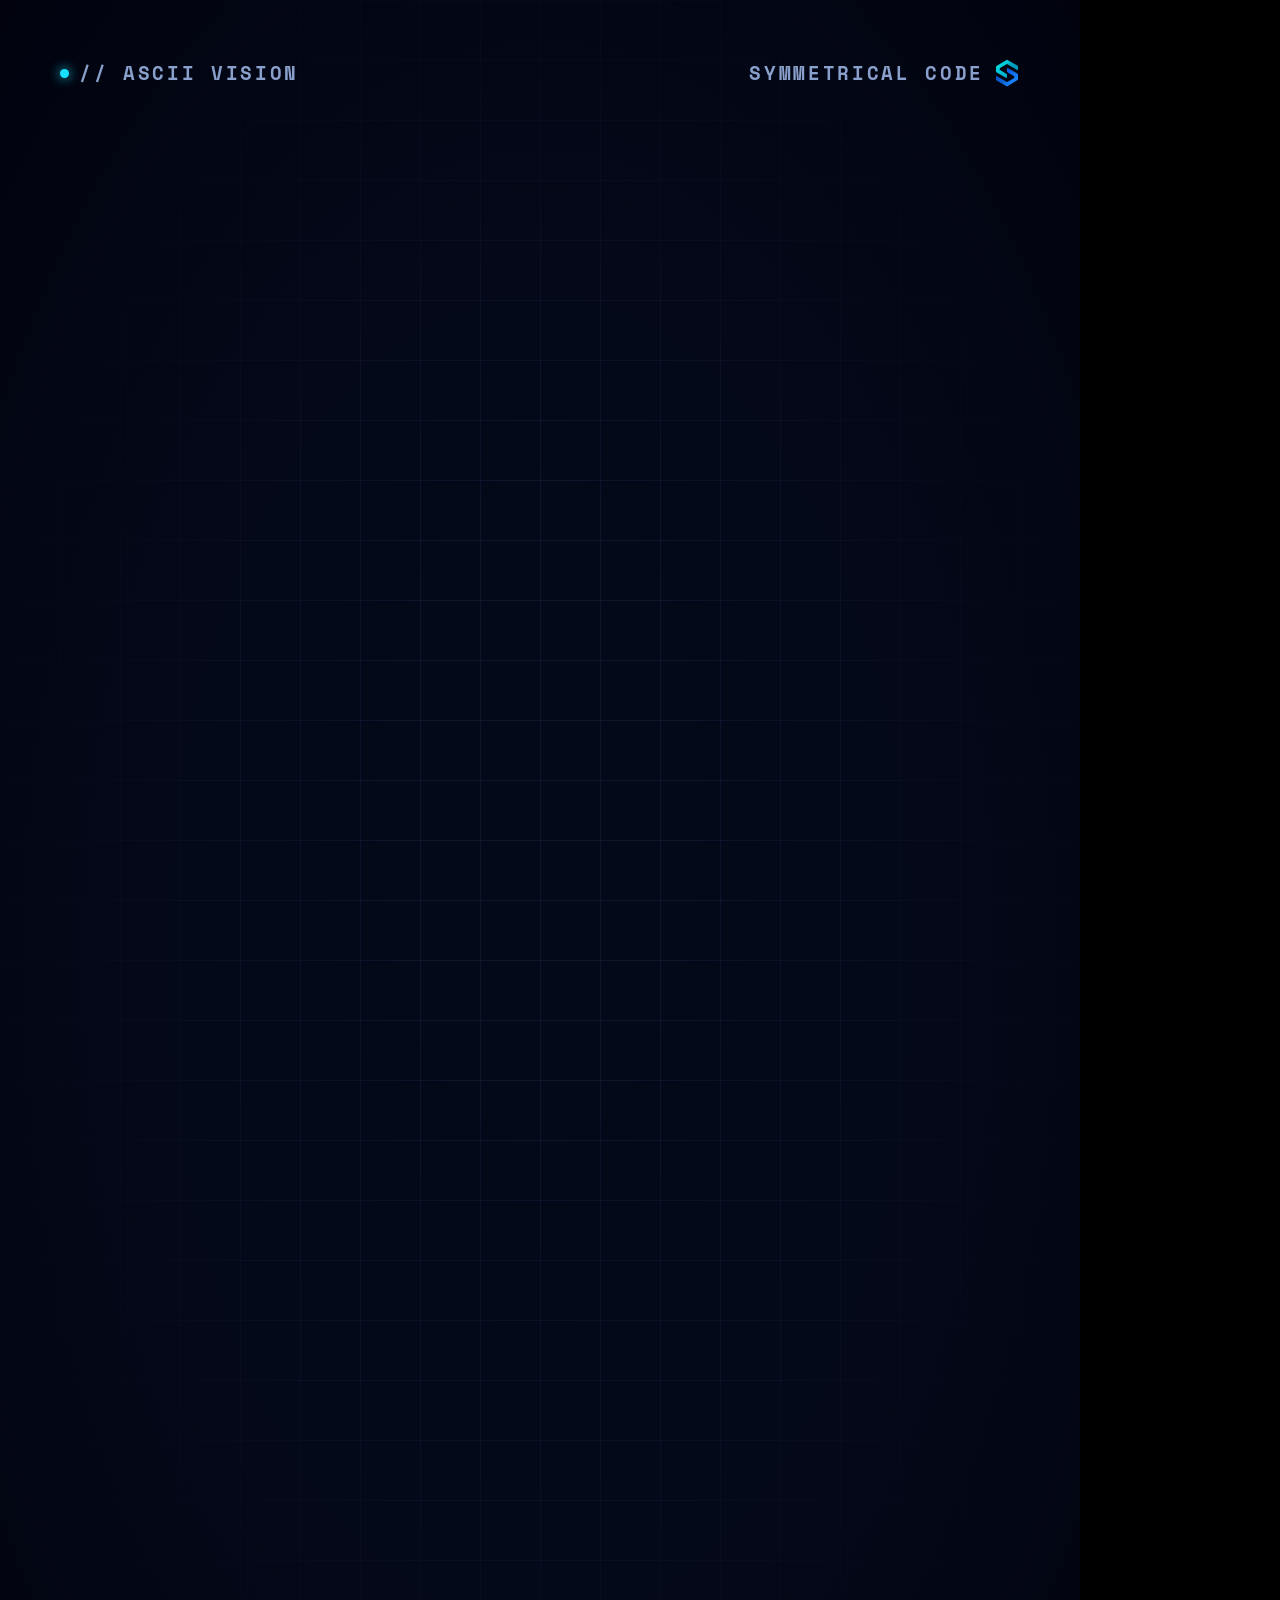
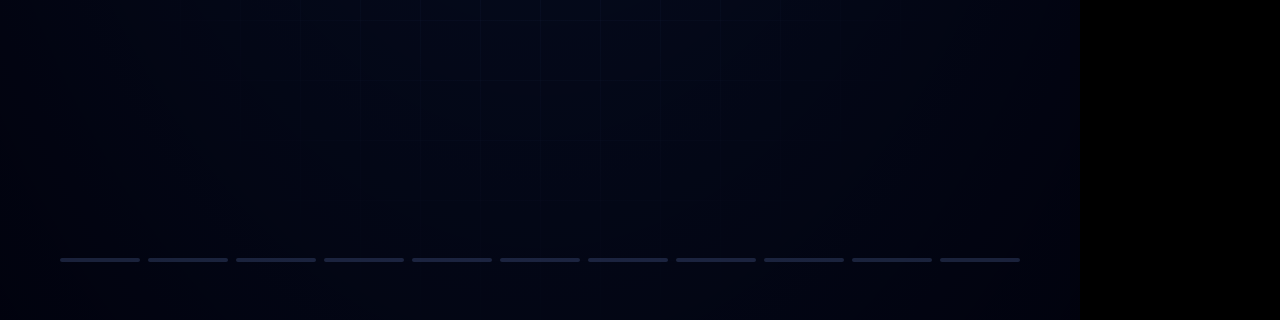
==== promo/index.html @ 2fc1ab17 "feat(promo): add 40 s vertical promo video and its reproducible source 9:16 ad (1080x1920, 30 fps, H" ====
<!doctype html>
<html lang="es"><head><meta charset="utf-8">
<title>ASCII Vision — Promo</title>
<link rel="stylesheet" href="assets/fonts/fonts.css">
<style>
@font-face{font-family:'JB';src:url(../src/ascii_vision/assets/fonts/JetBrainsMono-Regular.ttf)}
@font-face{font-family:'DJV';src:url(../src/ascii_vision/assets/fonts/DejaVuSans.ttf)}
:root{--bg:#04091a;--cy:#19e0ff;--gr:#35e07a;--bl:#1f5cff;--tx:#eaf2ff;--mut:#7d8db3;--line:rgba(120,160,255,.14)}
*{box-sizing:border-box;margin:0;padding:0}
html,body{width:1080px;height:1920px;background:#000;overflow:hidden}
#stage{position:relative;width:1080px;height:1920px;overflow:hidden;background:var(--bg);color:var(--tx);font-family:'Inter',sans-serif}
#glow{position:absolute;inset:0}
#grid{position:absolute;inset:0;background-image:linear-gradient(var(--line) 1px,transparent 1px),linear-gradient(90deg,var(--line) 1px,transparent 1px);background-size:60px 60px;opacity:.55;-webkit-mask-image:radial-gradient(ellipse at 50% 42%,#000 20%,transparent 75%)}
#rain{position:absolute;inset:0}
#vig{position:absolute;inset:0;background:radial-gradient(ellipse at 50% 50%,transparent 45%,rgba(0,0,10,.75) 100%)}
.mono{font-family:'Space Mono',monospace}
#top{position:absolute;left:60px;right:60px;top:58px;display:flex;justify-content:space-between;align-items:center;font:700 19px 'Space Mono';letter-spacing:.14em;color:#8aa0cc;text-transform:uppercase}
#top .l{display:flex;gap:10px;align-items:center}#top .dot{width:9px;height:9px;border-radius:50%;background:var(--cy);box-shadow:0 0 12px var(--cy)}
#top .r{display:flex;gap:10px;align-items:center}
.scene{position:absolute;inset:0;opacity:0;will-change:opacity}
h1.hl{position:absolute;left:0;right:0;top:190px;text-align:center;font:800 84px/1.08 'Syne';letter-spacing:-.02em;white-space:nowrap}
h1.hl .w{display:inline-block;will-change:transform,opacity,filter}
h1.hl em{font-style:normal;color:var(--cy)} h1.hl em.g{color:var(--gr)} h1.hl em.b{color:#5b8dff}
.kicker{position:absolute;left:0;right:0;top:128px;text-align:center;font:700 19px 'Space Mono';letter-spacing:.2em;color:var(--cy);text-transform:uppercase}
.card{position:absolute;border-radius:26px;background:#0a1226;border:1px solid rgba(140,180,255,.16);box-shadow:0 40px 120px rgba(0,0,0,.55),0 0 80px rgba(25,224,255,.07);overflow:hidden}
.chip{position:absolute;padding:14px 26px;border-radius:999px;font:700 22px 'Space Mono';letter-spacing:.06em;background:rgba(20,40,90,.55);border:1px solid rgba(140,180,255,.25);color:#b9c8ee;white-space:nowrap;will-change:transform,opacity}
.chip.on{background:rgba(25,224,255,.16);border-color:var(--cy);color:#fff;box-shadow:0 0 30px rgba(25,224,255,.35)}
.btn{display:inline-block;padding:14px 22px;border-radius:8px;background:#0e639c;color:#fff;font:700 22px 'Inter';margin-right:12px}
canvas{display:block}
#prog{position:absolute;left:60px;right:60px;bottom:58px;display:flex;gap:8px}
#prog i{flex:1;height:4px;border-radius:2px;background:rgba(140,170,255,.18);overflow:hidden;display:block}
#prog b{display:block;height:100%;width:0;background:var(--cy)}
/* app mock */
.win{background:#1e1e1e;color:#d4d4d4;font-family:'Inter',sans-serif}
.win .bar{height:56px;background:#2a2a2c;display:flex;align-items:center;padding:0 22px;gap:10px;font:600 20px 'Inter';color:#9a9a9a}
.win .bar i{width:15px;height:15px;border-radius:50%;display:block}
.drop{border:3px dashed #3c3c3c;border-radius:10px;background:#1e1e1e;color:#858585;font:500 24px/1.4 'Inter';text-align:center}
</style></head>
<body>
<div id="stage">
  <canvas id="glow" width="270" height="480"></canvas>
  <div id="grid"></div>
  <canvas id="rain" width="1080" height="1920"></canvas>
  <div id="vig"></div>

  <div id="top"><div class="l"><span class="dot"></span><span>// ASCII VISION</span></div>
    <div class="r"><span>SYMMETRICAL CODE</span>
      <svg width="26" height="30" viewBox="0 0 280 322"><use href="#logo"/></svg></div></div>

  <!-- S0 hook -->
  <section class="scene" id="s0">
    <h1 class="hl" data-t="Tus imágenes,<br>en {arte ASCII.}"></h1>
    <div class="card" id="s0card" style="left:90px;top:640px;width:900px;height:675px"><canvas id="s0cv" width="900" height="675"></canvas></div>
    <div class="chip" id="s0c1" style="left:90px;top:1380px">foto.jpg</div>
    <div class="chip on" id="s0c2" style="left:300px;top:1380px">→ arte ASCII</div>
    <div class="chip" id="s0c3" style="left:566px;top:1380px">TXT · HTML · SVG · PNG</div>
  </section>

  <!-- S1 drag, drop, compare -->
  <section class="scene" id="s1">
    <h1 class="hl" data-t="Arrastra.<br>Suelta.<br>{Compara.}"></h1>
    <div class="card win" id="s1win" style="left:60px;top:520px;width:960px;height:1020px">
      <div class="bar"><i style="background:#ff5f57"></i><i style="background:#febc2e"></i><i style="background:#28c840"></i><span style="margin-left:14px">ASCII Vision</span></div>
      <div class="drop" id="s1drop" style="position:absolute;left:30px;top:86px;width:900px;height:120px;padding-top:26px">Drag &amp; Drop Image Here<br>or Click to Browse</div>
      <div id="s1prev" style="position:absolute;left:30px;top:226px;width:900px;height:675px;border-radius:8px;overflow:hidden;background:#151515"><canvas id="s1cv" width="900" height="675"></canvas>
        <div id="s1h" style="position:absolute;top:0;bottom:0;width:3px;background:#007acc"><span style="position:absolute;left:-12px;top:50%;margin-top:-14px;width:27px;height:27px;border-radius:50%;background:#007acc;box-shadow:0 0 18px #007acc"></span></div></div>
      <div id="s1tb" style="position:absolute;left:30px;top:930px;width:900px"><span class="btn">Save TXT</span><span class="btn">Save HTML</span><span class="btn">Save SVG</span><span class="btn">Save PNG</span></div>
    </div>
    <div id="s1file" class="chip on" style="left:700px;top:300px;font-size:26px">🖼 paisaje.jpg</div>
  </section>

  <!-- S2 presets -->
  <section class="scene" id="s2">
    <h1 class="hl" data-t="Elige tu<br>{calidad.}"></h1>
    <div id="s2tiles"></div>
  </section>

  <!-- S3 charsets -->
  <section class="scene" id="s3">
    <h1 class="hl" data-t="Tu juego de<br>{caracteres.}"></h1>
    <div class="card" style="left:60px;top:520px;width:960px;height:720px"><canvas id="s3cv" width="960" height="720"></canvas></div>
    <div id="s3chips"></div>
  </section>

  <!-- S4 color -->
  <section class="scene" id="s4">
    <h1 class="hl" data-t="Color real,<br>{24 bits.}"></h1>
    <div class="card" id="s4card" style="left:60px;top:520px;width:960px;height:720px"><canvas id="s4cv" width="960" height="720"></canvas></div>
    <div id="s4chips"></div>
  </section>

  <!-- S5 exports -->
  <section class="scene" id="s5">
    <h1 class="hl" data-t="Exporta como<br>{quieras.}"></h1>
    <div id="s5list"></div>
  </section>

  <!-- S6 video -->
  <section class="scene" id="s6">
    <h1 class="hl" data-t="Video, con<br>{audio.}"></h1>
    <div class="card" style="left:90px;top:520px;width:900px;height:760px;background:#02050f"><canvas id="s6cv" width="900" height="760"></canvas>
      <div style="position:absolute;left:24px;top:22px;padding:8px 16px;border-radius:8px;background:rgba(25,224,255,.16);border:1px solid var(--cy);font:700 18px 'Space Mono';color:#fff">ASCII · H.264</div>
      <div id="s6pip" style="position:absolute;right:22px;bottom:22px;width:210px;height:210px;border-radius:14px;border:2px solid rgba(255,255,255,.35);background:#000 url(assets/donut_strip.jpg) 0 0/2100px 210px;box-shadow:0 10px 40px #000"><span style="position:absolute;left:8px;top:6px;font:700 14px 'Space Mono';color:#fff">ORIGINAL</span></div>
    </div>
    <div class="card" style="left:90px;top:1310px;width:900px;height:150px"><canvas id="s6wave" width="900" height="150"></canvas>
      <div id="s6time" style="position:absolute;right:20px;top:10px;font:700 18px 'Space Mono';color:#9fb4e8">00:00 / 00:30</div></div>
    <div id="s6chips"></div>
  </section>

  <!-- S7 webcam -->
  <section class="scene" id="s7">
    <h1 class="hl" data-t="Webcam en<br>{vivo.}"></h1>
    <div class="card" style="left:90px;top:520px;width:900px;height:675px;background:#02050f"><canvas id="s7cv" width="900" height="675"></canvas>
      <div style="position:absolute;left:24px;top:22px;display:flex;gap:12px;align-items:center;font:700 20px 'Space Mono';color:#fff"><span id="s7rec" style="width:16px;height:16px;border-radius:50%;background:#ff4d4d;display:block"></span>LIVE</div>
      <div id="s7fps" style="position:absolute;right:24px;top:18px;font:700 34px 'Space Mono';color:var(--gr)">30 FPS</div></div>
    <div class="card" style="left:90px;top:1225px;width:900px;height:170px;padding:26px 34px">
      <div style="display:flex;justify-content:space-between;font:700 22px 'Space Mono';color:#b9c8ee"><span>CALIDAD ADAPTATIVA</span><span id="s7cols">56 cols · MSE</span></div>
      <div style="margin-top:22px;height:22px;border-radius:11px;background:rgba(140,170,255,.15);overflow:hidden"><div id="s7bar" style="height:100%;width:100%;border-radius:11px;background:linear-gradient(90deg,var(--bl),var(--cy))"></div></div>
      <div style="margin-top:14px;font:500 20px 'Inter';color:var(--mut)">Ajusta columnas y métrica para sostener los FPS objetivo.</div></div>
  </section>

  <!-- S8 terminal -->
  <section class="scene" id="s8">
    <h1 class="hl" data-t="En tu<br>{terminal.}"></h1>
    <div class="card" id="s8term" style="left:60px;top:520px;width:960px;height:900px;background:#070d1d">
      <div class="win" style="background:#0d1730"><div class="bar" style="background:#0d1730"><i style="background:#ff5f57"></i><i style="background:#febc2e"></i><i style="background:#28c840"></i><span class="mono" style="margin-left:14px;font-size:18px">ascii-vision — zsh</span></div></div>
      <pre id="s8pre" style="padding:30px 36px;font:500 24px/1.62 'JB','DJV',monospace;color:#d6e2ff;white-space:pre-wrap"></pre>
      <canvas id="s8cv" width="693" height="520" style="position:absolute;left:133px;top:350px;border-radius:14px;background:#05070f;border:1px solid rgba(140,180,255,.18)"></canvas>
      <div id="s8lab" style="position:absolute;left:133px;top:350px;margin:12px;padding:6px 14px;border-radius:8px;background:rgba(0,0,0,.6);font:700 16px 'Space Mono';color:#9fb4e8">arte.png</div></div>
  </section>

  <!-- S9 installer -->
  <section class="scene" id="s9">
    <h1 class="hl" data-t="Instálalo en<br>{un clic.}"></h1>
    <div class="card" id="s9dlg" style="left:110px;top:560px;width:860px;height:560px;background:#f3f5f9;border-radius:14px">
      <div style="height:54px;background:#fff;border-bottom:1px solid #d9dde6;display:flex;align-items:center;padding:0 20px;font:600 20px 'Inter';color:#1a2233;gap:12px"><span style="width:22px;height:22px;border-radius:5px;background:linear-gradient(135deg,#19e0ff,#1f5cff);display:block"></span>Instalación de ASCII Vision</div>
      <div style="padding:44px 52px;color:#1a2233">
        <div style="font:700 34px 'Inter'" id="s9t">Instalando…</div>
        <div style="margin-top:12px;font:500 22px 'Inter';color:#55607a" id="s9s">Copiando archivos…</div>
        <div style="margin-top:46px;height:34px;border-radius:7px;background:#dfe4ef;overflow:hidden;border:1px solid #c9d0df"><div id="s9bar" style="height:100%;width:0;background:linear-gradient(90deg,#1f5cff,#19e0ff)"></div></div>
        <div style="margin-top:12px;font:600 20px 'Space Mono';color:#55607a" id="s9p">0 %</div>
        <div style="position:absolute;right:44px;bottom:36px"><span class="btn" id="s9btn" style="background:#1f5cff;font-size:24px;padding:16px 38px;opacity:.35">Finalizar</span></div></div></div>
    <div id="s9ico" style="position:absolute;left:440px;top:1170px;width:200px;text-align:center;font:600 22px 'Inter';color:#dfe8ff">
      <div style="width:150px;height:150px;margin:0 auto 12px;border-radius:30px;background:#0a1226;border:2px solid rgba(25,224,255,.5);box-shadow:0 0 50px rgba(25,224,255,.45);display:flex;align-items:center;justify-content:center;font:800 56px 'JB';color:var(--cy)">▒@░</div>ASCII Vision</div>
    <div id="s9chips"></div>
  </section>

  <!-- S10 end -->
  <section class="scene" id="s10">
    <div id="endglow" style="position:absolute;left:140px;top:420px;width:800px;height:800px;border-radius:50%;background:radial-gradient(circle,rgba(31,92,255,.55),rgba(31,92,255,.12) 45%,transparent 70%)"></div>
    <svg id="endlogo" style="position:absolute;left:390px;top:560px" width="300" height="344" viewBox="0 0 280 322"><use href="#logo"/></svg>
    <div id="endby" class="mono" style="position:absolute;left:0;right:0;top:980px;text-align:center;font:700 22px 'Space Mono';letter-spacing:.34em;color:#8aa0cc">DESARROLLADO POR</div>
    <div id="endname" style="position:absolute;left:0;right:0;top:1030px;text-align:center;font:800 60px 'Syne';letter-spacing:-.02em;white-space:nowrap">Symmetrical<span style="color:var(--bl)">Code</span></div>
    <div id="endtag" style="position:absolute;left:0;right:0;top:1150px;text-align:center;font:500 30px 'Inter';color:#b3c0de">Software empresarial a la medida</div>
  </section>

  <div id="prog"></div>
</div>

<svg width="0" height="0" style="position:absolute">
  <defs>
    <linearGradient id="gc" gradientUnits="userSpaceOnUse" x1="60" y1="20" x2="250" y2="210"><stop offset="0" stop-color="#00e0e0"/><stop offset="1" stop-color="#0090c2"/></linearGradient>
    <linearGradient id="gb" gradientUnits="userSpaceOnUse" x1="60" y1="20" x2="250" y2="210"><stop offset="0" stop-color="#1a8bff"/><stop offset="1" stop-color="#0047d8"/></linearGradient>
    <g id="piece"><path d="M140 17L251 81Q259 86 259 95L259 123Q259 134 249 128L140 64L70 104Q62 109 62 117L62 127L132 168Q140 173 140 182L140 207Q140 219 129 213L34 158Q21 151 21 140L21 100Q21 89 31 83Z"/>
      <path d="M140 64L178 41L251 81Q259 86 259 95L259 123Q259 134 249 128Z" fill="#00405f" fill-opacity=".16"/></g>
    <g id="logo"><use href="#piece" fill="url(#gc)"/><use href="#piece" fill="url(#gb)" transform="rotate(180 140 161.5)"/></g>
  </defs>
</svg>
<script src="assets/data.js"></script>
<script src="scenes.js"></script>
</body></html>
---- promo/assets/fonts/fonts.css ----
@font-face {
  font-family: 'Syne';
  font-style: normal;
  font-weight: 700;
  font-display: swap;
  src: url(fb3f9d7ee5.woff2) format('woff2');
  unicode-range: U+0100-02BA, U+02BD-02C5, U+02C7-02CC, U+02CE-02D7, U+02DD-02FF, U+0304, U+0308, U+0329, U+1D00-1DBF, U+1E00-1E9F, U+1EF2-1EFF, U+2020, U+20A0-20AB, U+20AD-20C0, U+2113, U+2C60-2C7F, U+A720-A7FF;
}
@font-face {
  font-family: 'Syne';
  font-style: normal;
  font-weight: 700;
  font-display: swap;
  src: url(1a8bc9270d.woff2) format('woff2');
  unicode-range: U+0000-00FF, U+0131, U+0152-0153, U+02BB-02BC, U+02C6, U+02DA, U+02DC, U+0304, U+0308, U+0329, U+2000-206F, U+20AC, U+2122, U+2191, U+2193, U+2212, U+2215, U+FEFF, U+FFFD;
}
@font-face {
  font-family: 'Syne';
  font-style: normal;
  font-weight: 800;
  font-display: swap;
  src: url(fb3f9d7ee5.woff2) format('woff2');
  unicode-range: U+0100-02BA, U+02BD-02C5, U+02C7-02CC, U+02CE-02D7, U+02DD-02FF, U+0304, U+0308, U+0329, U+1D00-1DBF, U+1E00-1E9F, U+1EF2-1EFF, U+2020, U+20A0-20AB, U+20AD-20C0, U+2113, U+2C60-2C7F, U+A720-A7FF;
}
@font-face {
  font-family: 'Syne';
  font-style: normal;
  font-weight: 800;
  font-display: swap;
  src: url(1a8bc9270d.woff2) format('woff2');
  unicode-range: U+0000-00FF, U+0131, U+0152-0153, U+02BB-02BC, U+02C6, U+02DA, U+02DC, U+0304, U+0308, U+0329, U+2000-206F, U+20AC, U+2122, U+2191, U+2193, U+2212, U+2215, U+FEFF, U+FFFD;
}
@font-face {
  font-family: 'Space Mono';
  font-style: normal;
  font-weight: 400;
  font-display: swap;
  src: url(3c18ea2f5e.woff2) format('woff2');
  unicode-range: U+0100-02BA, U+02BD-02C5, U+02C7-02CC, U+02CE-02D7, U+02DD-02FF, U+0304, U+0308, U+0329, U+1D00-1DBF, U+1E00-1E9F, U+1EF2-1EFF, U+2020, U+20A0-20AB, U+20AD-20C0, U+2113, U+2C60-2C7F, U+A720-A7FF;
}
@font-face {
  font-family: 'Space Mono';
  font-style: normal;
  font-weight: 400;
  font-display: swap;
  src: url(e04b1d07ab.woff2) format('woff2');
  unicode-range: U+0000-00FF, U+0131, U+0152-0153, U+02BB-02BC, U+02C6, U+02DA, U+02DC, U+0304, U+0308, U+0329, U+2000-206F, U+20AC, U+2122, U+2191, U+2193, U+2212, U+2215, U+FEFF, U+FFFD;
}
@font-face {
  font-family: 'Space Mono';
  font-style: normal;
  font-weight: 700;
  font-display: swap;
  src: url(1badecf1b0.woff2) format('woff2');
  unicode-range: U+0100-02BA, U+02BD-02C5, U+02C7-02CC, U+02CE-02D7, U+02DD-02FF, U+0304, U+0308, U+0329, U+1D00-1DBF, U+1E00-1E9F, U+1EF2-1EFF, U+2020, U+20A0-20AB, U+20AD-20C0, U+2113, U+2C60-2C7F, U+A720-A7FF;
}
@font-face {
  font-family: 'Space Mono';
  font-style: normal;
  font-weight: 700;
  font-display: swap;
  src: url(0319ea60ff.woff2) format('woff2');
  unicode-range: U+0000-00FF, U+0131, U+0152-0153, U+02BB-02BC, U+02C6, U+02DA, U+02DC, U+0304, U+0308, U+0329, U+2000-206F, U+20AC, U+2122, U+2191, U+2193, U+2212, U+2215, U+FEFF, U+FFFD;
}
@font-face {
  font-family: 'Inter';
  font-style: normal;
  font-weight: 400;
  font-display: swap;
  src: url(395290514d.woff2) format('woff2');
  unicode-range: U+0100-02BA, U+02BD-02C5, U+02C7-02CC, U+02CE-02D7, U+02DD-02FF, U+0304, U+0308, U+0329, U+1D00-1DBF, U+1E00-1E9F, U+1EF2-1EFF, U+2020, U+20A0-20AB, U+20AD-20C0, U+2113, U+2C60-2C7F, U+A720-A7FF;
}
@font-face {
  font-family: 'Inter';
  font-style: normal;
  font-weight: 400;
  font-display: swap;
  src: url(567244088c.woff2) format('woff2');
  unicode-range: U+0000-00FF, U+0131, U+0152-0153, U+02BB-02BC, U+02C6, U+02DA, U+02DC, U+0304, U+0308, U+0329, U+2000-206F, U+20AC, U+2122, U+2191, U+2193, U+2212, U+2215, U+FEFF, U+FFFD;
}
@font-face {
  font-family: 'Inter';
  font-style: normal;
  font-weight: 500;
  font-display: swap;
  src: url(395290514d.woff2) format('woff2');
  unicode-range: U+0100-02BA, U+02BD-02C5, U+02C7-02CC, U+02CE-02D7, U+02DD-02FF, U+0304, U+0308, U+0329, U+1D00-1DBF, U+1E00-1E9F, U+1EF2-1EFF, U+2020, U+20A0-20AB, U+20AD-20C0, U+2113, U+2C60-2C7F, U+A720-A7FF;
}
@font-face {
  font-family: 'Inter';
  font-style: normal;
  font-weight: 500;
  font-display: swap;
  src: url(567244088c.woff2) format('woff2');
  unicode-range: U+0000-00FF, U+0131, U+0152-0153, U+02BB-02BC, U+02C6, U+02DA, U+02DC, U+0304, U+0308, U+0329, U+2000-206F, U+20AC, U+2122, U+2191, U+2193, U+2212, U+2215, U+FEFF, U+FFFD;
}
@font-face {
  font-family: 'Inter';
  font-style: normal;
  font-weight: 600;
  font-display: swap;
  src: url(395290514d.woff2) format('woff2');
  unicode-range: U+0100-02BA, U+02BD-02C5, U+02C7-02CC, U+02CE-02D7, U+02DD-02FF, U+0304, U+0308, U+0329, U+1D00-1DBF, U+1E00-1E9F, U+1EF2-1EFF, U+2020, U+20A0-20AB, U+20AD-20C0, U+2113, U+2C60-2C7F, U+A720-A7FF;
}
@font-face {
  font-family: 'Inter';
  font-style: normal;
  font-weight: 600;
  font-display: swap;
  src: url(567244088c.woff2) format('woff2');
  unicode-range: U+0000-00FF, U+0131, U+0152-0153, U+02BB-02BC, U+02C6, U+02DA, U+02DC, U+0304, U+0308, U+0329, U+2000-206F, U+20AC, U+2122, U+2191, U+2193, U+2212, U+2215, U+FEFF, U+FFFD;
}
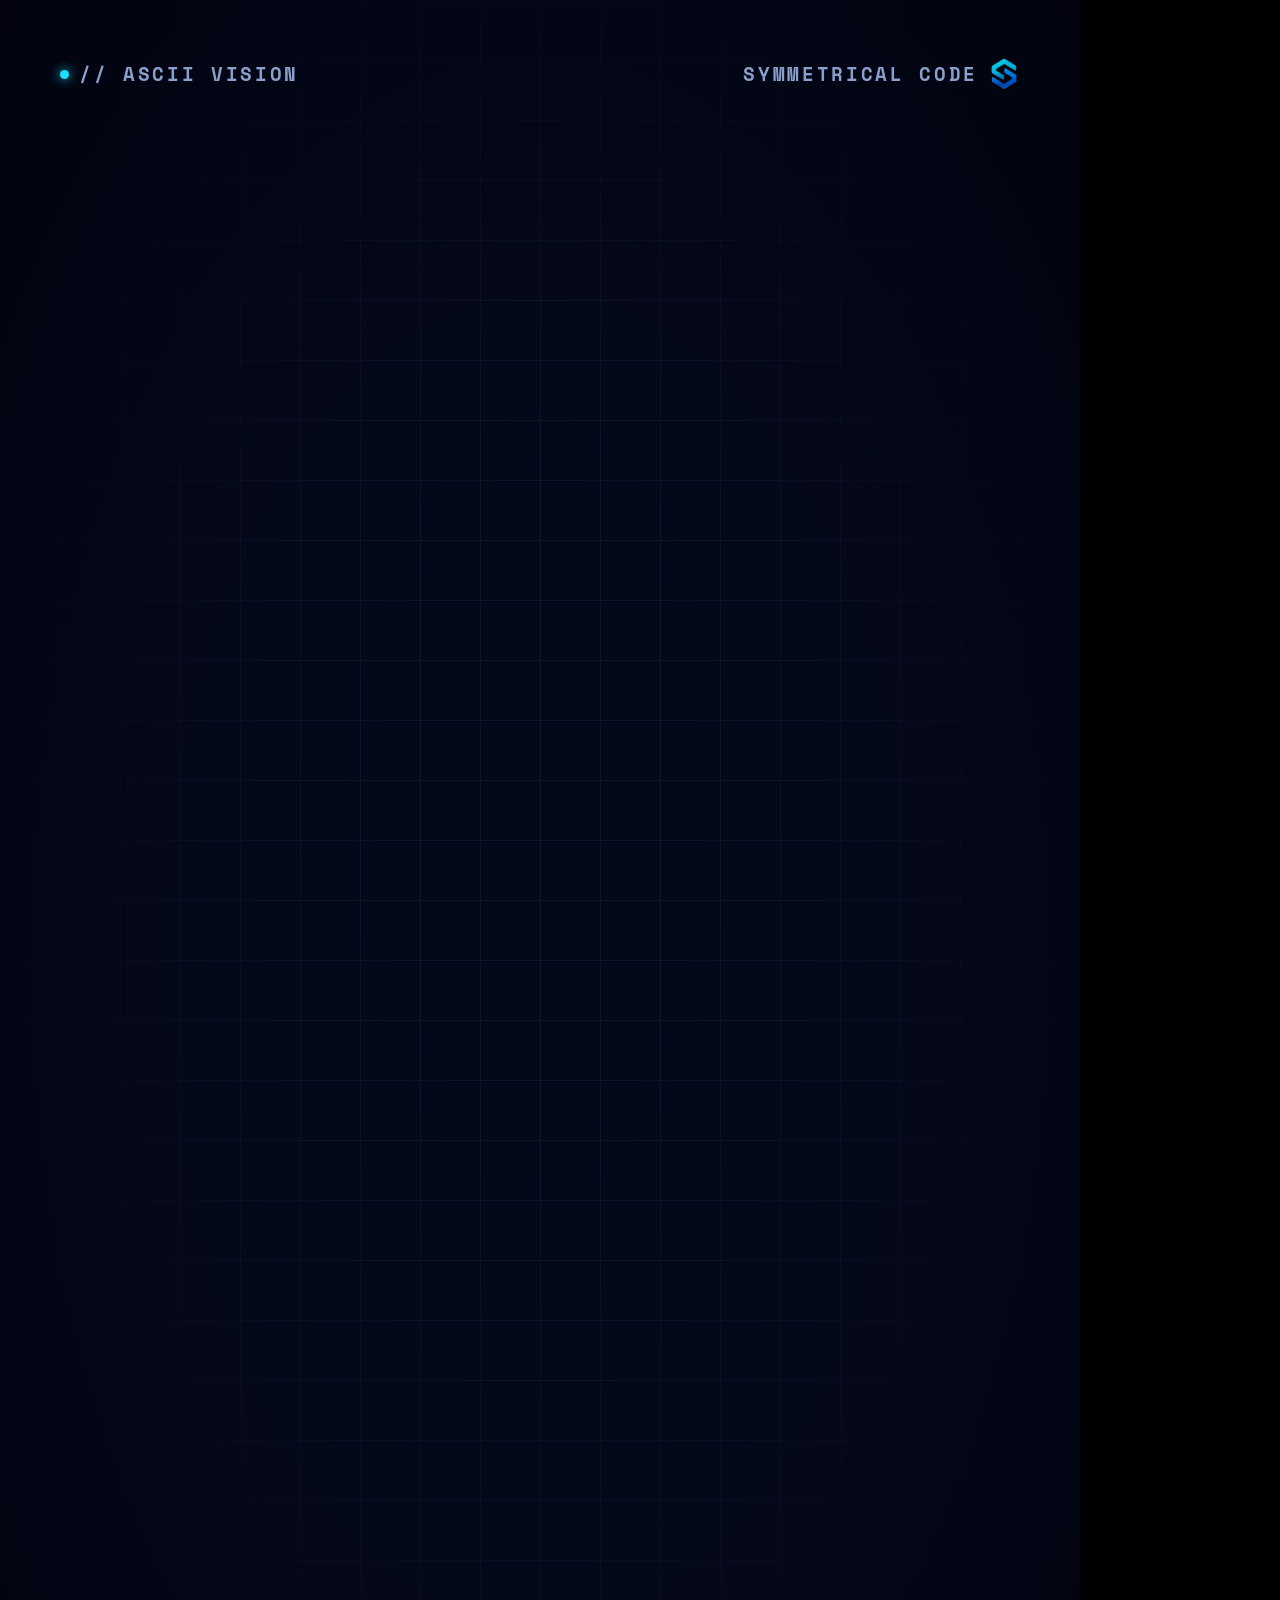
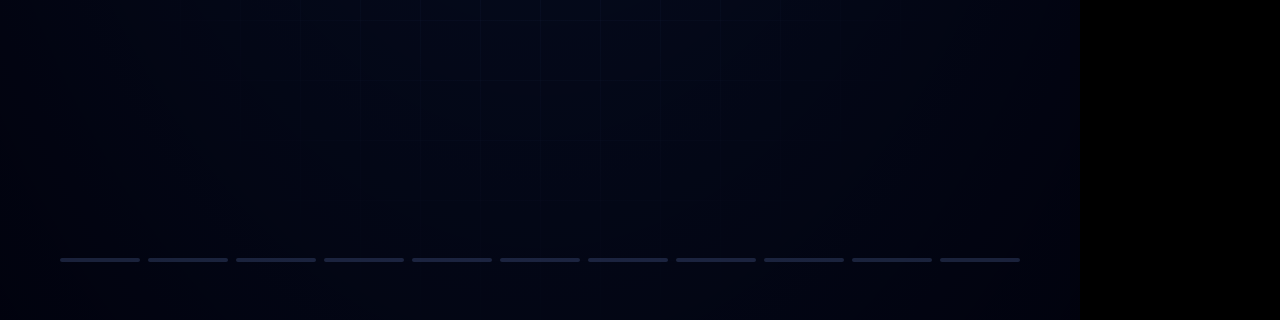
==== commit 86882f92: "feat: landing page, app icon, CLI success messages, polished promo ending - site/: one-page landing " ====
--- a/promo/index.html
+++ b/promo/index.html
@@ -45,7 +45,7 @@
 
   <div id="top"><div class="l"><span class="dot"></span><span>// ASCII VISION</span></div>
     <div class="r"><span>SYMMETRICAL CODE</span>
-      <svg width="26" height="30" viewBox="0 0 280 322"><use href="#logo"/></svg></div></div>
+      <img src="assets/logo.png" alt="" style="height:32px;width:auto;display:block"></div></div>
 
   <!-- S0 hook -->
   <section class="scene" id="s0">
@@ -84,7 +84,7 @@
 
   <!-- S4 color -->
   <section class="scene" id="s4">
-    <h1 class="hl" data-t="Color real,<br>{24 bits.}"></h1>
+    <h1 class="hl" data-t="Cada letra,<br>{su color.}"></h1>
     <div class="card" id="s4card" style="left:60px;top:520px;width:960px;height:720px"><canvas id="s4cv" width="960" height="720"></canvas></div>
     <div id="s4chips"></div>
   </section>
@@ -99,7 +99,7 @@
   <section class="scene" id="s6">
     <h1 class="hl" data-t="Video, con<br>{audio.}"></h1>
     <div class="card" style="left:90px;top:520px;width:900px;height:760px;background:#02050f"><canvas id="s6cv" width="900" height="760"></canvas>
-      <div style="position:absolute;left:24px;top:22px;padding:8px 16px;border-radius:8px;background:rgba(25,224,255,.16);border:1px solid var(--cy);font:700 18px 'Space Mono';color:#fff">ASCII · H.264</div>
+      <div style="position:absolute;left:24px;top:22px;padding:8px 16px;border-radius:8px;background:rgba(25,224,255,.16);border:1px solid var(--cy);font:700 18px 'Space Mono';color:#fff">CLI · ASCII · H.264</div>
       <div id="s6pip" style="position:absolute;right:22px;bottom:22px;width:210px;height:210px;border-radius:14px;border:2px solid rgba(255,255,255,.35);background:#000 url(assets/donut_strip.jpg) 0 0/2100px 210px;box-shadow:0 10px 40px #000"><span style="position:absolute;left:8px;top:6px;font:700 14px 'Space Mono';color:#fff">ORIGINAL</span></div>
     </div>
     <div class="card" style="left:90px;top:1310px;width:900px;height:150px"><canvas id="s6wave" width="900" height="150"></canvas>
@@ -132,40 +132,32 @@
   <!-- S9 installer -->
   <section class="scene" id="s9">
     <h1 class="hl" data-t="Instálalo en<br>{un clic.}"></h1>
-    <div class="card" id="s9dlg" style="left:110px;top:560px;width:860px;height:560px;background:#f3f5f9;border-radius:14px">
+    <div class="card" id="s9dlg" style="left:110px;top:520px;width:860px;height:440px;background:#f3f5f9;border-radius:14px">
       <div style="height:54px;background:#fff;border-bottom:1px solid #d9dde6;display:flex;align-items:center;padding:0 20px;font:600 20px 'Inter';color:#1a2233;gap:12px"><span style="width:22px;height:22px;border-radius:5px;background:linear-gradient(135deg,#19e0ff,#1f5cff);display:block"></span>Instalación de ASCII Vision</div>
       <div style="padding:44px 52px;color:#1a2233">
         <div style="font:700 34px 'Inter'" id="s9t">Instalando…</div>
         <div style="margin-top:12px;font:500 22px 'Inter';color:#55607a" id="s9s">Copiando archivos…</div>
         <div style="margin-top:46px;height:34px;border-radius:7px;background:#dfe4ef;overflow:hidden;border:1px solid #c9d0df"><div id="s9bar" style="height:100%;width:0;background:linear-gradient(90deg,#1f5cff,#19e0ff)"></div></div>
         <div style="margin-top:12px;font:600 20px 'Space Mono';color:#55607a" id="s9p">0 %</div>
-        <div style="position:absolute;right:44px;bottom:36px"><span class="btn" id="s9btn" style="background:#1f5cff;font-size:24px;padding:16px 38px;opacity:.35">Finalizar</span></div></div></div>
-    <div id="s9ico" style="position:absolute;left:440px;top:1170px;width:200px;text-align:center;font:600 22px 'Inter';color:#dfe8ff">
-      <div style="width:150px;height:150px;margin:0 auto 12px;border-radius:30px;background:#0a1226;border:2px solid rgba(25,224,255,.5);box-shadow:0 0 50px rgba(25,224,255,.45);display:flex;align-items:center;justify-content:center;font:800 56px 'JB';color:var(--cy)">▒@░</div>ASCII Vision</div>
-    <div id="s9chips"></div>
+        <div style="position:absolute;right:44px;bottom:30px"><span class="btn" id="s9btn" style="background:#1f5cff;font-size:24px;padding:16px 38px;opacity:.35">Finalizar</span></div></div></div>
+    <div id="s9ico" style="position:absolute;left:440px;top:1010px;width:200px;text-align:center;font:600 22px 'Inter';color:#dfe8ff">
+      <img src="../src/ascii_vision/assets/icon.png" alt="" style="width:160px;height:160px;display:block;margin:0 auto 10px;filter:drop-shadow(0 0 30px rgba(25,224,255,.55))">ASCII Vision</div>
+    <div id="s9chips" style="position:absolute;left:0;right:0;top:1250px;display:flex;flex-direction:column;align-items:center;gap:18px"></div>
   </section>
 
   <!-- S10 end -->
   <section class="scene" id="s10">
-    <div id="endglow" style="position:absolute;left:140px;top:420px;width:800px;height:800px;border-radius:50%;background:radial-gradient(circle,rgba(31,92,255,.55),rgba(31,92,255,.12) 45%,transparent 70%)"></div>
-    <svg id="endlogo" style="position:absolute;left:390px;top:560px" width="300" height="344" viewBox="0 0 280 322"><use href="#logo"/></svg>
-    <div id="endby" class="mono" style="position:absolute;left:0;right:0;top:980px;text-align:center;font:700 22px 'Space Mono';letter-spacing:.34em;color:#8aa0cc">DESARROLLADO POR</div>
-    <div id="endname" style="position:absolute;left:0;right:0;top:1030px;text-align:center;font:800 60px 'Syne';letter-spacing:-.02em;white-space:nowrap">Symmetrical<span style="color:var(--bl)">Code</span></div>
-    <div id="endtag" style="position:absolute;left:0;right:0;top:1150px;text-align:center;font:500 30px 'Inter';color:#b3c0de">Software empresarial a la medida</div>
+    <div id="endglow" style="position:absolute;left:140px;top:500px;width:800px;height:800px;border-radius:50%;background:radial-gradient(circle,rgba(31,92,255,.55),rgba(31,92,255,.12) 45%,transparent 70%)"></div>
+    <img id="endlogo" src="assets/logo.png" alt="Symmetrical Code" style="position:absolute;left:390px;top:620px;width:300px;height:300px;object-fit:contain">
+    <div id="endby" class="mono" style="position:absolute;left:0;right:0;top:1010px;text-align:center;font:700 22px 'Space Mono';letter-spacing:.34em;color:#8aa0cc">DESARROLLADO POR</div>
+    <div id="endname" style="position:absolute;left:0;right:0;top:1062px;text-align:center;font:800 60px 'Syne';letter-spacing:-.02em;white-space:nowrap">Symmetrical<span style="color:var(--bl)">Code</span></div>
+    <div id="endtag" style="position:absolute;left:0;right:0;top:1180px;text-align:center;font:500 30px 'Inter';color:#b3c0de">Software empresarial a la medida</div>
   </section>
 
   <div id="prog"></div>
 </div>
 
-<svg width="0" height="0" style="position:absolute">
-  <defs>
-    <linearGradient id="gc" gradientUnits="userSpaceOnUse" x1="60" y1="20" x2="250" y2="210"><stop offset="0" stop-color="#00e0e0"/><stop offset="1" stop-color="#0090c2"/></linearGradient>
-    <linearGradient id="gb" gradientUnits="userSpaceOnUse" x1="60" y1="20" x2="250" y2="210"><stop offset="0" stop-color="#1a8bff"/><stop offset="1" stop-color="#0047d8"/></linearGradient>
-    <g id="piece"><path d="M140 17L251 81Q259 86 259 95L259 123Q259 134 249 128L140 64L70 104Q62 109 62 117L62 127L132 168Q140 173 140 182L140 207Q140 219 129 213L34 158Q21 151 21 140L21 100Q21 89 31 83Z"/>
-      <path d="M140 64L178 41L251 81Q259 86 259 95L259 123Q259 134 249 128Z" fill="#00405f" fill-opacity=".16"/></g>
-    <g id="logo"><use href="#piece" fill="url(#gc)"/><use href="#piece" fill="url(#gb)" transform="rotate(180 140 161.5)"/></g>
-  </defs>
-</svg>
+
 <script src="assets/data.js"></script>
 <script src="scenes.js"></script>
 </body></html>
